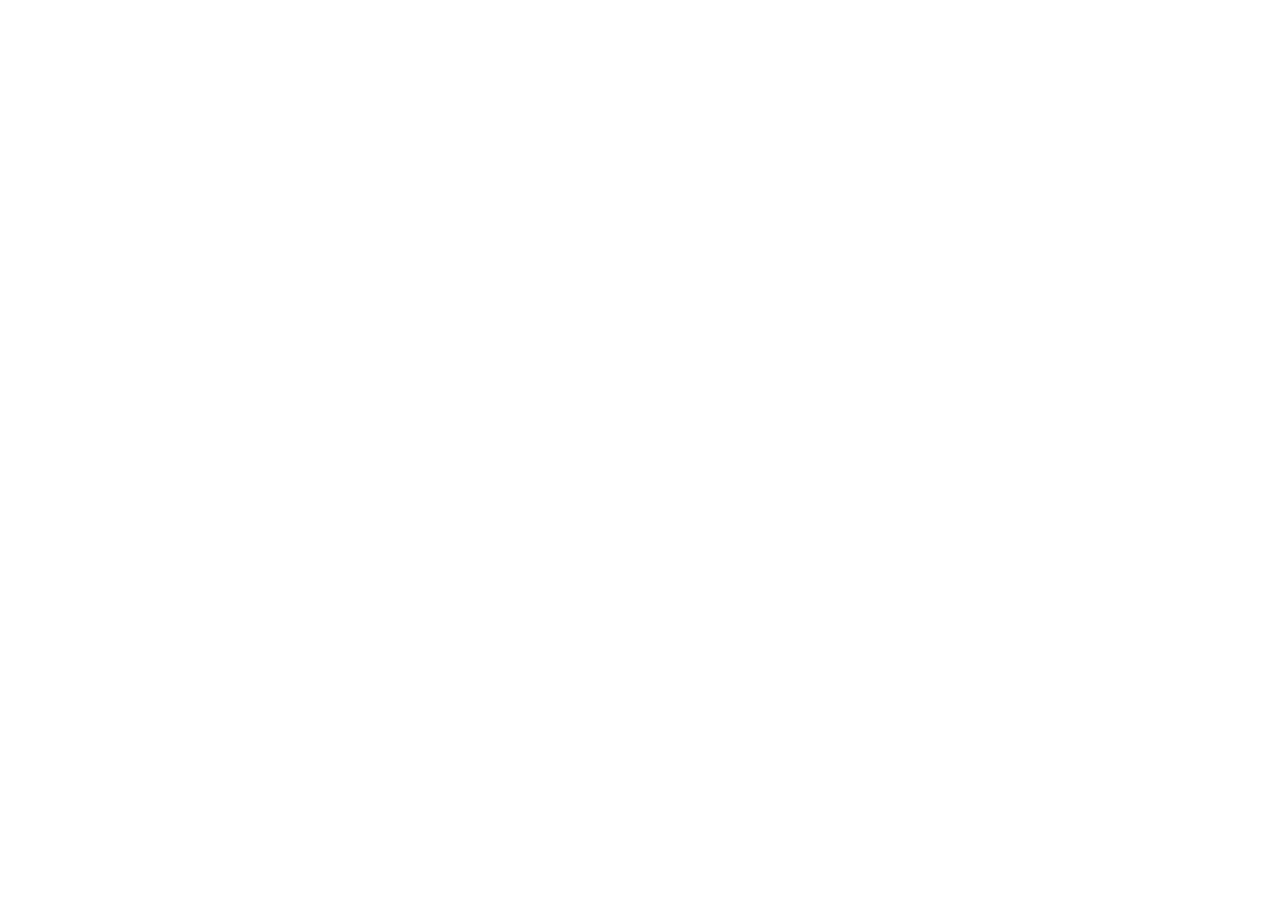
==== index.html @ 8869c663 "Add files via upload" ====
<!DOCTYPE html>
<html lang="en">
<head>
    <meta charset="UTF-8">
    <meta name="viewport" content="width=device-width, initial-scale=1.0">
    <title>Solar System Explorer</title>
    <style>
        body { margin: 0; overflow: hidden; }
        canvas { display: block; }
        
        .details {
            position: absolute;
            top: 10px;
            right: 10px;
            background: rgba(0, 0, 0, 0.7);
            color: white;
            padding: 10px;
            border-radius: 8px;
            font-family: Arial, sans-serif;
            max-width: 300px;
            display: flex;
            flex-direction: column;
            align-items: center;
        }
        .details h3 {
            margin: 0 0 10px;
        }
        .details img {
            width: 100px;
            height: 100px;
            border-radius: 50%;
            margin-bottom: 10px;
        }
        
        .translucent-btn {
            position: absolute;
            bottom: 20px; /* Distance from the bottom */
            left: 50%;
            transform: translateX(-50%); /* Centers the button */
            
            font-size: 18px;
            padding: 12px 24px;
            border: 2px solid rgba(255, 255, 255, 0.5);
            background: rgba(255, 255, 255, 0.2);
            color: white;
            backdrop-filter: blur(10px);
            border-radius: 10px;
            cursor: pointer;
            transition: 0.3s ease-in-out;
        }

        .translucent-btn:hover {
            background: rgba(255, 255, 255, 0.3);
            border-color: rgba(255, 255, 255, 0.8);
        }
    </style>
</head>
<body>
    <button class="translucent-btn" onclick="window.location.href='http://localhost:8000/quiz.html';">
        Open Quiz
    </button>
    
    
    <div class="details" id="planet-details" style="display: none;">
        <img id="planet-image" src="" alt="Planet Image">
        <h3 id="planet-name">Planet Name</h3>
        <p id="planet-info">Details about the planet will appear here.</p>
    </div>
    <script src="https://cdnjs.cloudflare.com/ajax/libs/three.js/r128/three.min.js"></script>
    <script src="https://cdn.jsdelivr.net/npm/three@0.128/examples/js/controls/OrbitControls.js"></script>
    <script>
        // Scene, Camera, Renderer
        const scene = new THREE.Scene();
        const camera = new THREE.PerspectiveCamera(75, window.innerWidth / window.innerHeight, 0.1, 1000);
        const renderer = new THREE.WebGLRenderer();

        renderer.setSize(window.innerWidth, window.innerHeight);
        document.body.appendChild(renderer.domElement);

        // Add OrbitControls for 360-degree view
        const controls = new THREE.OrbitControls(camera, renderer.domElement);
        controls.enableDamping = true;
        controls.dampingFactor = 0.1;
        controls.maxDistance = 100;
        controls.minDistance = 10;

        // Light source (Sunlight)
        const light = new THREE.PointLight(0xffffff, 1.5, 0);
        light.position.set(0, 0, 0);
        scene.add(light);

        // Load textures
        const textureLoader = new THREE.TextureLoader();

        const textures = {
            Sun: textureLoader.load('textures/sun.jpg'),
            Mercury: textureLoader.load('textures/mercury.jpg'),
            Venus: textureLoader.load('textures/venus.jpg'),
            Earth: textureLoader.load('textures/earth.jpg'),
            Mars: textureLoader.load('textures/mars.jpg'),
            Jupiter: textureLoader.load('textures/jupiter.jpg'),
            Saturn: textureLoader.load('textures/saturn.jpg'),
            Uranus: textureLoader.load('textures/uranus.jpg'),
            Neptune: textureLoader.load('textures/neptune.jpg'),
            Moon: textureLoader.load('textures/moon.jpg')
        };

        // Sun
        const sunGeometry = new THREE.SphereGeometry(2, 32, 32);
        const sunMaterial = new THREE.MeshBasicMaterial({ map: textures.Sun });
        const sun = new THREE.Mesh(sunGeometry, sunMaterial);
        scene.add(sun);

        // Planets data
        const planets = [
            { 
                name: 'Mercury', size: 0.3, distance: 5, speed: 0.002, moons: [], 
                info: {
                    diameter: '4,880 km',
                    distanceFromSun: '57.91 million km',
                    position: 1,
                    minerals: 'Silicates, Iron',
                    environment: 'No atmosphere',
                    temperature: '-173 to 427°C'
                }
            },
            { 
                name: 'Venus', size: 0.6, distance: 7, speed: 0.0015, moons: [], 
                info: {
                    diameter: '12,104 km',
                    distanceFromSun: '108.2 million km',
                    position: 2,
                    minerals: 'Basaltic rocks',
                    environment: 'Thick CO2 atmosphere',
                    temperature: '462°C'
                }
            },
            { 
                name: 'Earth', size: 0.7, distance: 9, speed: 0.001, 
                moons: [
                    { name: 'Moon', size: 0.2, distance: 1, texture: textures.Moon }
                ], 
                info: {
                    diameter: '12,742 km',
                    distanceFromSun: '149.6 million km',
                    position: 3,
                    minerals: 'Silicates, Iron, Water',
                    environment: 'Nitrogen-Oxygen atmosphere',
                    temperature: '-88 to 58°C'
                }
            },
            { 
                name: 'Mars', size: 0.5, distance: 11, speed: 0.0008, 
                moons: [
                    { name: 'Phobos', size: 0.1, distance: 0.5 },
                    { name: 'Deimos', size: 0.1, distance: 0.8 }
                ], 
                info: {
                    diameter: '6,779 km',
                    distanceFromSun: '227.9 million km',
                    position: 4,
                    minerals: 'Iron Oxides',
                    environment: 'Thin CO2 atmosphere',
                    temperature: '-63°C'
                }
            },
            { 
                name: 'Jupiter', size: 1.5, distance: 15, speed: 0.0005, 
                moons: [
                    { name: 'Europa', size: 0.3, distance: 2 },
                    { name: 'Ganymede', size: 0.4, distance: 3 }
                ], 
                info: {
                    diameter: '139,820 km',
                    distanceFromSun: '778.5 million km',
                    position: 5,
                    minerals: 'Hydrogen, Helium',
                    environment: 'Gas Giant',
                    temperature: '-108°C'
                }
            },
            { 
                name: 'Saturn', size: 1.2, distance: 20, speed: 0.0003, 
                moons: [
                    { name: 'Titan', size: 0.4, distance: 2 }
                ], 
                info: {
                    diameter: '116,460 km',
                    distanceFromSun: '1.434 billion km',
                    position: 6,
                    minerals: 'Hydrogen, Helium',
                    environment: 'Gas Giant',
                    temperature: '-139°C'
                }
            },
            { 
                name: 'Uranus', size: 1, distance: 25, speed: 0.0002, moons: [], 
                info: {
                    diameter: '50,724 km',
                    distanceFromSun: '2.871 billion km',
                    position: 7,
                    minerals: 'Ices, Methane',
                    environment: 'Ice Giant',
                    temperature: '-195°C'
                }
            },
            { 
                name: 'Neptune', size: 1, distance: 30, speed: 0.0001, moons: [], 
                info: {
                    diameter: '49,244 km',
                    distanceFromSun: '4.495 billion km',
                    position: 8,
                    minerals: 'Ices, Methane',
                    environment: 'Ice Giant',
                    temperature: '-201°C'
                }
            }
        ];

        // Create planets and orbital lines
        const planetMeshes = planets.map(planet => {
            const geometry = new THREE.SphereGeometry(planet.size, 32, 32);
            const material = new THREE.MeshStandardMaterial({ map: textures[planet.name] });
            const mesh = new THREE.Mesh(geometry, material);
            scene.add(mesh);

            // Orbital lines
            const orbitGeometry = new THREE.RingGeometry(planet.distance - 0.01, planet.distance + 0.01, 64);
            const orbitMaterial = new THREE.MeshBasicMaterial({ color: 0xffffff, side: THREE.DoubleSide });
            const orbit = new THREE.Mesh(orbitGeometry, orbitMaterial);
            orbit.rotation.x = Math.PI / 2;
            scene.add(orbit);

            // Create moons
            const moons = planet.moons.map(moon => {
                const moonGeometry = new THREE.SphereGeometry(moon.size, 16, 16);
                const moonMaterial = new THREE.MeshStandardMaterial({ map: moon.texture || null, color: 0xaaaaaa });
                const moonMesh = new THREE.Mesh(moonGeometry, moonMaterial);
                scene.add(moonMesh);
                return { ...moon, mesh: moonMesh, angle: Math.random() * Math.PI * 2 };
            });

            planet.moons = moons;

            return { mesh, ...planet, angle: Math.random() * Math.PI * 2 };
        });

        // Asteroid belt
        const asteroidBelt = [];
        for (let i = 0; i < 200; i++) {
            const asteroidGeometry = new THREE.SphereGeometry(0.05, 8, 8);
            const asteroidMaterial = new THREE.MeshStandardMaterial({ color: 0x808080 });
            const asteroid = new THREE.Mesh(asteroidGeometry, asteroidMaterial);

            const distance = 13 + Math.random() * 2; // Between Mars and Jupiter
            const angle = Math.random() * Math.PI * 2;
            asteroid.position.x = distance * Math.cos(angle);
            asteroid.position.z = distance * Math.sin(angle);

            scene.add(asteroid);
            asteroidBelt.push({ asteroid, distance, angle, speed: 0.0003 + Math.random() * 0.0001 });
        }

        // Camera position
        camera.position.z = 40;

        // Handle planet click
        const raycaster = new THREE.Raycaster();
        const mouse = new THREE.Vector2();

        function onClick(event) {
            mouse.x = (event.clientX / window.innerWidth) * 2 - 1;
            mouse.y = -(event.clientY / window.innerHeight) * 2 + 1;

            raycaster.setFromCamera(mouse, camera);
            const intersects = raycaster.intersectObjects(planetMeshes.map(p => p.mesh));

            if (intersects.length > 0) {
                const clickedPlanet = planetMeshes.find(p => p.mesh === intersects[0].object);
                if (clickedPlanet) {
                    const details = document.getElementById('planet-details');
                    const nameElem = document.getElementById('planet-name');
                    const infoElem = document.getElementById('planet-info');
                    const imageElem = document.getElementById('planet-image');

                    nameElem.textContent = clickedPlanet.name;
                    infoElem.innerHTML = `
                        <b>Diameter:</b> ${clickedPlanet.info.diameter}<br>
                        <b>Distance from Sun:</b> ${clickedPlanet.info.distanceFromSun}<br>
                        <b>Position:</b> ${clickedPlanet.info.position}<br>
                        <b>Minerals:</b> ${clickedPlanet.info.minerals}<br>
                        <b>Environment:</b> ${clickedPlanet.info.environment}<br>
                        <b>Temperature:</b> ${clickedPlanet.info.temperature}<br>
                    `;
                    imageElem.src = `textures/${clickedPlanet.name.toLowerCase()}.jpg`;

                    details.style.display = 'block';
                }
            }
        }

        window.addEventListener('click', onClick);

        // Animation loop
        function animate() {
            requestAnimationFrame(animate);

            // Rotate planets around the Sun
            planetMeshes.forEach(planet => {
                planet.angle += planet.speed;
                planet.mesh.position.x = planet.distance * Math.cos(planet.angle);
                planet.mesh.position.z = planet.distance * Math.sin(planet.angle);

                // Rotate moons around the planet
                planet.moons.forEach(moon => {
                    moon.angle += 0.001;
                    moon.mesh.position.x = planet.mesh.position.x + moon.distance * Math.cos(moon.angle);
                    moon.mesh.position.z = planet.mesh.position.z + moon.distance * Math.sin(moon.angle);
                });
            });

            // Rotate asteroids in the belt
            asteroidBelt.forEach(asteroidObj => {
                asteroidObj.angle += asteroidObj.speed;
                asteroidObj.asteroid.position.x = asteroidObj.distance * Math.cos(asteroidObj.angle);
                asteroidObj.asteroid.position.z = asteroidObj.distance * Math.sin(asteroidObj.angle);
                asteroidObj.asteroid.position.x = asteroidObj.distance * Math.cos(asteroidObj.angle);
                asteroidObj.asteroid.position.z = asteroidObj.distance * Math.sin(asteroidObj.angle);
            });

            // Render scene
            controls.update();
            renderer.render(scene, camera);
        }

        animate();

        // Adjust canvas on window resize
        window.addEventListener('resize', () => {
            camera.aspect = window.innerWidth / window.innerHeight;
            camera.updateProjectionMatrix();
            renderer.setSize(window.innerWidth, window.innerHeight);
        });
    </script>
</body>
</html>
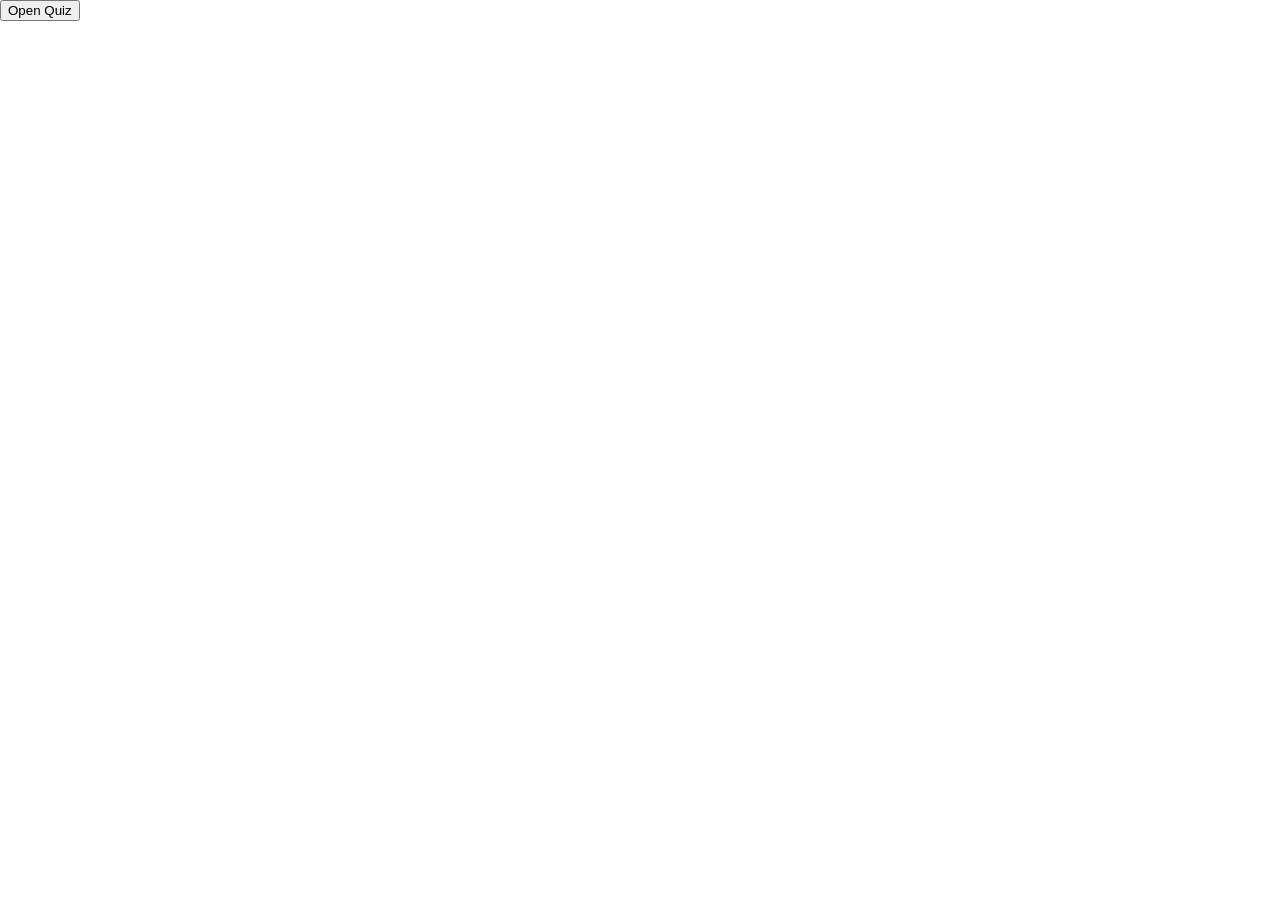
==== commit 8b0faba3: "Update index.html" ====
--- a/index.html
+++ b/index.html
@@ -56,9 +56,9 @@
     </style>
 </head>
 <body>
-    <button class="translucent-btn" onclick="window.location.href='http://localhost:8000/quiz.html';">
-        Open Quiz
-    </button>
+    <a href="quiz.html">
+        <button>Open Quiz</button>
+    </a>
     
     
     <div class="details" id="planet-details" style="display: none;">
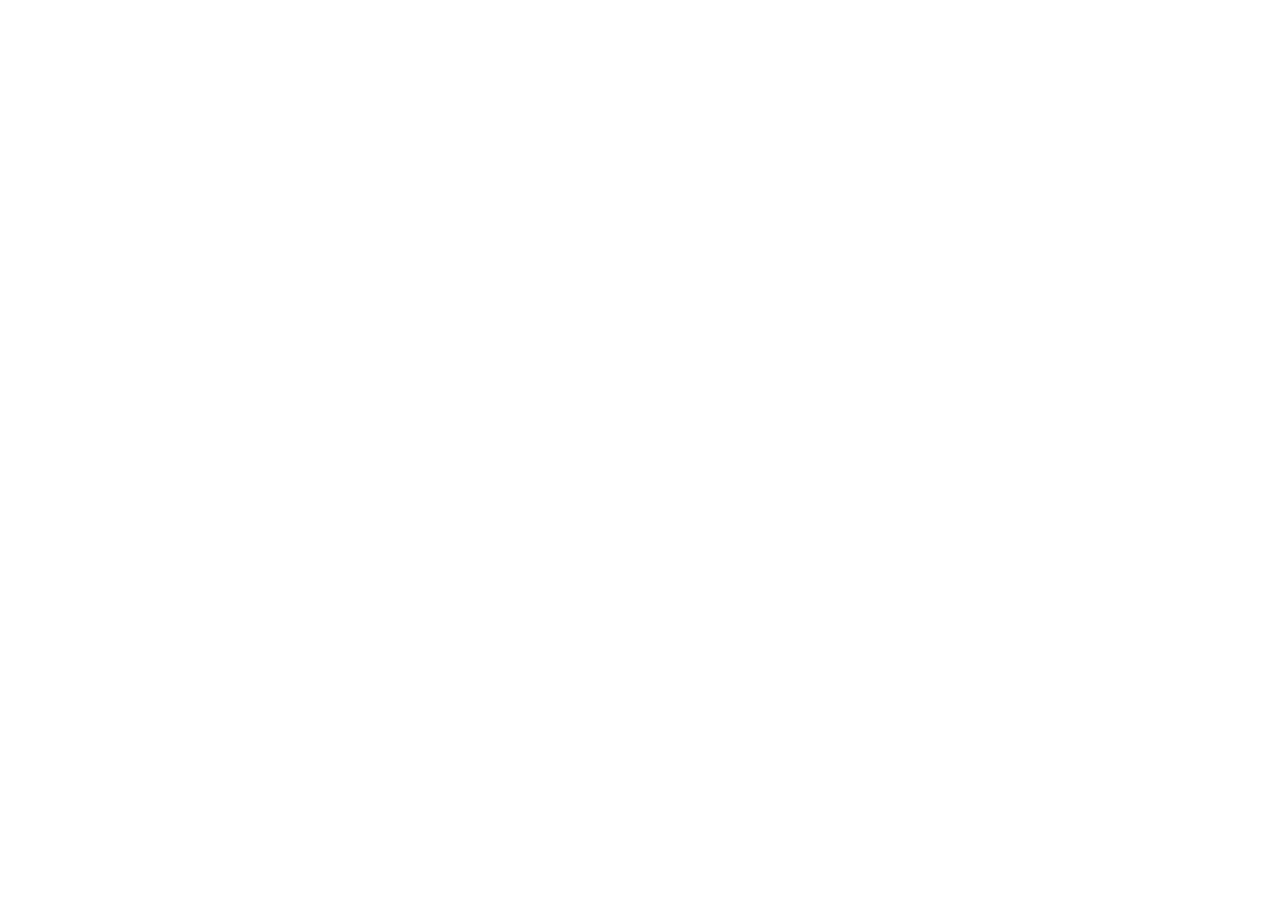
==== commit 225eedd2: "Add files via upload" ====
--- a/index.html
+++ b/index.html
@@ -57,7 +57,7 @@
 </head>
 <body>
     <a href="quiz.html">
-        <button>Open Quiz</button>
+        <button class="translucent-btn">Open Quiz</button>
     </a>
     
     
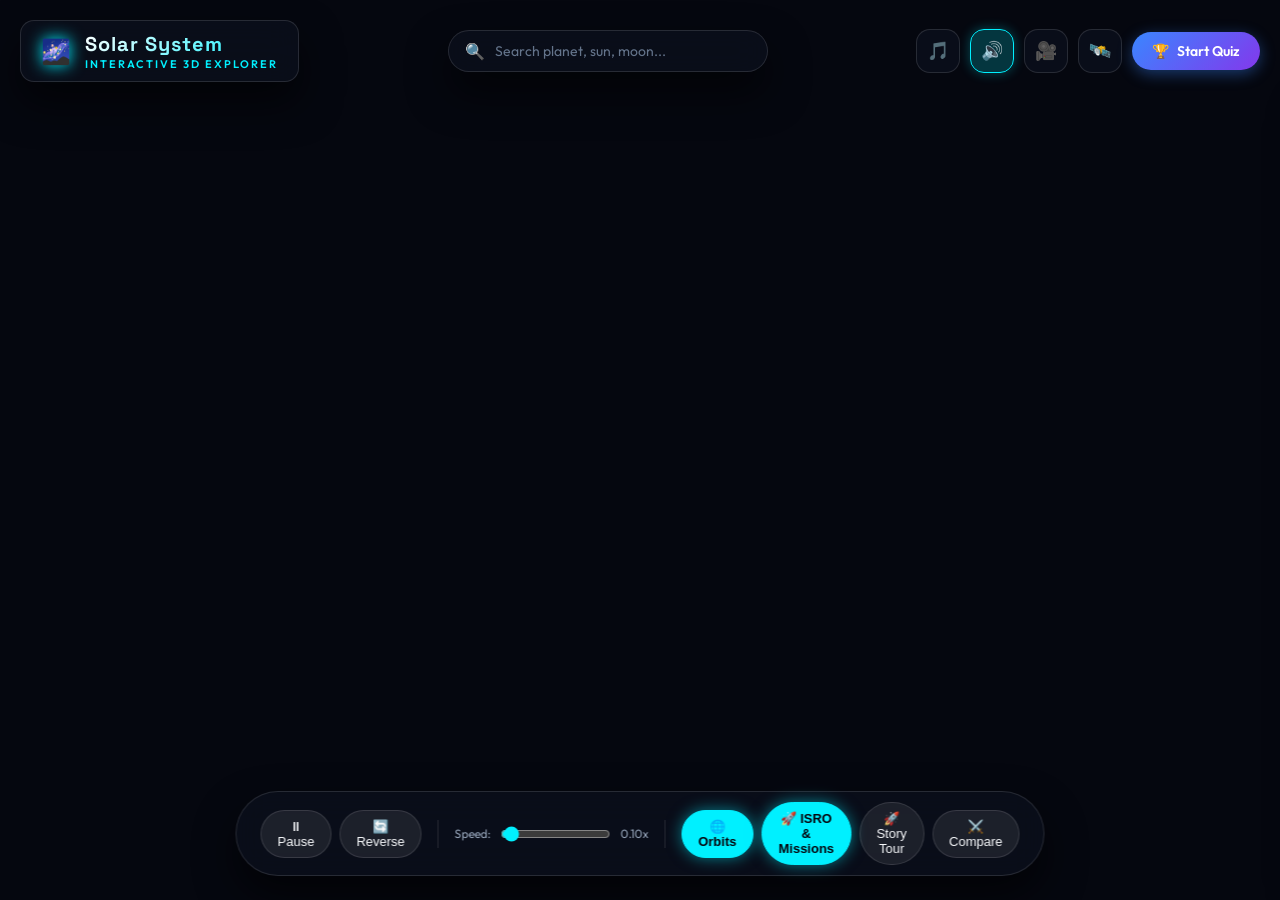
==== commit 4e2c7205: "Add files via upload" ====
--- a/index.html
+++ b/index.html
@@ -1,346 +1,237 @@
-<!DOCTYPE html>
-<html lang="en">
-<head>
-    <meta charset="UTF-8">
-    <meta name="viewport" content="width=device-width, initial-scale=1.0">
-    <title>Solar System Explorer</title>
-    <style>
-        body { margin: 0; overflow: hidden; }
-        canvas { display: block; }
-        
-        .details {
-            position: absolute;
-            top: 10px;
-            right: 10px;
-            background: rgba(0, 0, 0, 0.7);
-            color: white;
-            padding: 10px;
-            border-radius: 8px;
-            font-family: Arial, sans-serif;
-            max-width: 300px;
-            display: flex;
-            flex-direction: column;
-            align-items: center;
-        }
-        .details h3 {
-            margin: 0 0 10px;
-        }
-        .details img {
-            width: 100px;
-            height: 100px;
-            border-radius: 50%;
-            margin-bottom: 10px;
-        }
-        
-        .translucent-btn {
-            position: absolute;
-            bottom: 20px; /* Distance from the bottom */
-            left: 50%;
-            transform: translateX(-50%); /* Centers the button */
-            
-            font-size: 18px;
-            padding: 12px 24px;
-            border: 2px solid rgba(255, 255, 255, 0.5);
-            background: rgba(255, 255, 255, 0.2);
-            color: white;
-            backdrop-filter: blur(10px);
-            border-radius: 10px;
-            cursor: pointer;
-            transition: 0.3s ease-in-out;
-        }
-
-        .translucent-btn:hover {
-            background: rgba(255, 255, 255, 0.3);
-            border-color: rgba(255, 255, 255, 0.8);
-        }
-    </style>
-</head>
-<body>
-    <a href="quiz.html">
-        <button class="translucent-btn">Open Quiz</button>
-    </a>
-    
-    
-    <div class="details" id="planet-details" style="display: none;">
-        <img id="planet-image" src="" alt="Planet Image">
-        <h3 id="planet-name">Planet Name</h3>
-        <p id="planet-info">Details about the planet will appear here.</p>
-    </div>
-    <script src="https://cdnjs.cloudflare.com/ajax/libs/three.js/r128/three.min.js"></script>
-    <script src="https://cdn.jsdelivr.net/npm/three@0.128/examples/js/controls/OrbitControls.js"></script>
-    <script>
-        // Scene, Camera, Renderer
-        const scene = new THREE.Scene();
-        const camera = new THREE.PerspectiveCamera(75, window.innerWidth / window.innerHeight, 0.1, 1000);
-        const renderer = new THREE.WebGLRenderer();
-
-        renderer.setSize(window.innerWidth, window.innerHeight);
-        document.body.appendChild(renderer.domElement);
-
-        // Add OrbitControls for 360-degree view
-        const controls = new THREE.OrbitControls(camera, renderer.domElement);
-        controls.enableDamping = true;
-        controls.dampingFactor = 0.1;
-        controls.maxDistance = 100;
-        controls.minDistance = 10;
-
-        // Light source (Sunlight)
-        const light = new THREE.PointLight(0xffffff, 1.5, 0);
-        light.position.set(0, 0, 0);
-        scene.add(light);
-
-        // Load textures
-        const textureLoader = new THREE.TextureLoader();
-
-        const textures = {
-            Sun: textureLoader.load('textures/sun.jpg'),
-            Mercury: textureLoader.load('textures/mercury.jpg'),
-            Venus: textureLoader.load('textures/venus.jpg'),
-            Earth: textureLoader.load('textures/earth.jpg'),
-            Mars: textureLoader.load('textures/mars.jpg'),
-            Jupiter: textureLoader.load('textures/jupiter.jpg'),
-            Saturn: textureLoader.load('textures/saturn.jpg'),
-            Uranus: textureLoader.load('textures/uranus.jpg'),
-            Neptune: textureLoader.load('textures/neptune.jpg'),
-            Moon: textureLoader.load('textures/moon.jpg')
-        };
-
-        // Sun
-        const sunGeometry = new THREE.SphereGeometry(2, 32, 32);
-        const sunMaterial = new THREE.MeshBasicMaterial({ map: textures.Sun });
-        const sun = new THREE.Mesh(sunGeometry, sunMaterial);
-        scene.add(sun);
-
-        // Planets data
-        const planets = [
-            { 
-                name: 'Mercury', size: 0.3, distance: 5, speed: 0.002, moons: [], 
-                info: {
-                    diameter: '4,880 km',
-                    distanceFromSun: '57.91 million km',
-                    position: 1,
-                    minerals: 'Silicates, Iron',
-                    environment: 'No atmosphere',
-                    temperature: '-173 to 427°C'
-                }
-            },
-            { 
-                name: 'Venus', size: 0.6, distance: 7, speed: 0.0015, moons: [], 
-                info: {
-                    diameter: '12,104 km',
-                    distanceFromSun: '108.2 million km',
-                    position: 2,
-                    minerals: 'Basaltic rocks',
-                    environment: 'Thick CO2 atmosphere',
-                    temperature: '462°C'
-                }
-            },
-            { 
-                name: 'Earth', size: 0.7, distance: 9, speed: 0.001, 
-                moons: [
-                    { name: 'Moon', size: 0.2, distance: 1, texture: textures.Moon }
-                ], 
-                info: {
-                    diameter: '12,742 km',
-                    distanceFromSun: '149.6 million km',
-                    position: 3,
-                    minerals: 'Silicates, Iron, Water',
-                    environment: 'Nitrogen-Oxygen atmosphere',
-                    temperature: '-88 to 58°C'
-                }
-            },
-            { 
-                name: 'Mars', size: 0.5, distance: 11, speed: 0.0008, 
-                moons: [
-                    { name: 'Phobos', size: 0.1, distance: 0.5 },
-                    { name: 'Deimos', size: 0.1, distance: 0.8 }
-                ], 
-                info: {
-                    diameter: '6,779 km',
-                    distanceFromSun: '227.9 million km',
-                    position: 4,
-                    minerals: 'Iron Oxides',
-                    environment: 'Thin CO2 atmosphere',
-                    temperature: '-63°C'
-                }
-            },
-            { 
-                name: 'Jupiter', size: 1.5, distance: 15, speed: 0.0005, 
-                moons: [
-                    { name: 'Europa', size: 0.3, distance: 2 },
-                    { name: 'Ganymede', size: 0.4, distance: 3 }
-                ], 
-                info: {
-                    diameter: '139,820 km',
-                    distanceFromSun: '778.5 million km',
-                    position: 5,
-                    minerals: 'Hydrogen, Helium',
-                    environment: 'Gas Giant',
-                    temperature: '-108°C'
-                }
-            },
-            { 
-                name: 'Saturn', size: 1.2, distance: 20, speed: 0.0003, 
-                moons: [
-                    { name: 'Titan', size: 0.4, distance: 2 }
-                ], 
-                info: {
-                    diameter: '116,460 km',
-                    distanceFromSun: '1.434 billion km',
-                    position: 6,
-                    minerals: 'Hydrogen, Helium',
-                    environment: 'Gas Giant',
-                    temperature: '-139°C'
-                }
-            },
-            { 
-                name: 'Uranus', size: 1, distance: 25, speed: 0.0002, moons: [], 
-                info: {
-                    diameter: '50,724 km',
-                    distanceFromSun: '2.871 billion km',
-                    position: 7,
-                    minerals: 'Ices, Methane',
-                    environment: 'Ice Giant',
-                    temperature: '-195°C'
-                }
-            },
-            { 
-                name: 'Neptune', size: 1, distance: 30, speed: 0.0001, moons: [], 
-                info: {
-                    diameter: '49,244 km',
-                    distanceFromSun: '4.495 billion km',
-                    position: 8,
-                    minerals: 'Ices, Methane',
-                    environment: 'Ice Giant',
-                    temperature: '-201°C'
-                }
-            }
-        ];
-
-        // Create planets and orbital lines
-        const planetMeshes = planets.map(planet => {
-            const geometry = new THREE.SphereGeometry(planet.size, 32, 32);
-            const material = new THREE.MeshStandardMaterial({ map: textures[planet.name] });
-            const mesh = new THREE.Mesh(geometry, material);
-            scene.add(mesh);
-
-            // Orbital lines
-            const orbitGeometry = new THREE.RingGeometry(planet.distance - 0.01, planet.distance + 0.01, 64);
-            const orbitMaterial = new THREE.MeshBasicMaterial({ color: 0xffffff, side: THREE.DoubleSide });
-            const orbit = new THREE.Mesh(orbitGeometry, orbitMaterial);
-            orbit.rotation.x = Math.PI / 2;
-            scene.add(orbit);
-
-            // Create moons
-            const moons = planet.moons.map(moon => {
-                const moonGeometry = new THREE.SphereGeometry(moon.size, 16, 16);
-                const moonMaterial = new THREE.MeshStandardMaterial({ map: moon.texture || null, color: 0xaaaaaa });
-                const moonMesh = new THREE.Mesh(moonGeometry, moonMaterial);
-                scene.add(moonMesh);
-                return { ...moon, mesh: moonMesh, angle: Math.random() * Math.PI * 2 };
-            });
-
-            planet.moons = moons;
-
-            return { mesh, ...planet, angle: Math.random() * Math.PI * 2 };
-        });
-
-        // Asteroid belt
-        const asteroidBelt = [];
-        for (let i = 0; i < 200; i++) {
-            const asteroidGeometry = new THREE.SphereGeometry(0.05, 8, 8);
-            const asteroidMaterial = new THREE.MeshStandardMaterial({ color: 0x808080 });
-            const asteroid = new THREE.Mesh(asteroidGeometry, asteroidMaterial);
-
-            const distance = 13 + Math.random() * 2; // Between Mars and Jupiter
-            const angle = Math.random() * Math.PI * 2;
-            asteroid.position.x = distance * Math.cos(angle);
-            asteroid.position.z = distance * Math.sin(angle);
-
-            scene.add(asteroid);
-            asteroidBelt.push({ asteroid, distance, angle, speed: 0.0003 + Math.random() * 0.0001 });
-        }
-
-        // Camera position
-        camera.position.z = 40;
-
-        // Handle planet click
-        const raycaster = new THREE.Raycaster();
-        const mouse = new THREE.Vector2();
-
-        function onClick(event) {
-            mouse.x = (event.clientX / window.innerWidth) * 2 - 1;
-            mouse.y = -(event.clientY / window.innerHeight) * 2 + 1;
-
-            raycaster.setFromCamera(mouse, camera);
-            const intersects = raycaster.intersectObjects(planetMeshes.map(p => p.mesh));
-
-            if (intersects.length > 0) {
-                const clickedPlanet = planetMeshes.find(p => p.mesh === intersects[0].object);
-                if (clickedPlanet) {
-                    const details = document.getElementById('planet-details');
-                    const nameElem = document.getElementById('planet-name');
-                    const infoElem = document.getElementById('planet-info');
-                    const imageElem = document.getElementById('planet-image');
-
-                    nameElem.textContent = clickedPlanet.name;
-                    infoElem.innerHTML = `
-                        <b>Diameter:</b> ${clickedPlanet.info.diameter}<br>
-                        <b>Distance from Sun:</b> ${clickedPlanet.info.distanceFromSun}<br>
-                        <b>Position:</b> ${clickedPlanet.info.position}<br>
-                        <b>Minerals:</b> ${clickedPlanet.info.minerals}<br>
-                        <b>Environment:</b> ${clickedPlanet.info.environment}<br>
-                        <b>Temperature:</b> ${clickedPlanet.info.temperature}<br>
-                    `;
-                    imageElem.src = `textures/${clickedPlanet.name.toLowerCase()}.jpg`;
-
-                    details.style.display = 'block';
-                }
-            }
-        }
-
-        window.addEventListener('click', onClick);
-
-        // Animation loop
-        function animate() {
-            requestAnimationFrame(animate);
-
-            // Rotate planets around the Sun
-            planetMeshes.forEach(planet => {
-                planet.angle += planet.speed;
-                planet.mesh.position.x = planet.distance * Math.cos(planet.angle);
-                planet.mesh.position.z = planet.distance * Math.sin(planet.angle);
-
-                // Rotate moons around the planet
-                planet.moons.forEach(moon => {
-                    moon.angle += 0.001;
-                    moon.mesh.position.x = planet.mesh.position.x + moon.distance * Math.cos(moon.angle);
-                    moon.mesh.position.z = planet.mesh.position.z + moon.distance * Math.sin(moon.angle);
-                });
-            });
-
-            // Rotate asteroids in the belt
-            asteroidBelt.forEach(asteroidObj => {
-                asteroidObj.angle += asteroidObj.speed;
-                asteroidObj.asteroid.position.x = asteroidObj.distance * Math.cos(asteroidObj.angle);
-                asteroidObj.asteroid.position.z = asteroidObj.distance * Math.sin(asteroidObj.angle);
-                asteroidObj.asteroid.position.x = asteroidObj.distance * Math.cos(asteroidObj.angle);
-                asteroidObj.asteroid.position.z = asteroidObj.distance * Math.sin(asteroidObj.angle);
-            });
-
-            // Render scene
-            controls.update();
-            renderer.render(scene, camera);
-        }
-
-        animate();
-
-        // Adjust canvas on window resize
-        window.addEventListener('resize', () => {
-            camera.aspect = window.innerWidth / window.innerHeight;
-            camera.updateProjectionMatrix();
-            renderer.setSize(window.innerWidth, window.innerHeight);
-        });
-    </script>
-</body>
-</html>
+<!DOCTYPE html>
+<html lang="en">
+<head>
+    <meta charset="UTF-8">
+    <meta name="viewport" content="width=device-width, initial-scale=1.0">
+    <title>Solar System Explorer | Interactive 3D Simulation</title>
+    <meta name="description" content="An interactive 3D Solar System visualization featuring realistic planet models, orbits, guided tours, comparison tools, and educational facts.">
+    <link rel="stylesheet" href="css/styles.css">
+</head>
+<body>
+
+    <!-- Hidden Image elements for CORS-free local WebGL texture loading -->
+    <div style="display: none;">
+        <img id="tex-sun" src="textures/sun.jpg">
+        <img id="tex-mercury" src="textures/mercury.jpg">
+        <img id="tex-venus" src="textures/venus.jpg">
+        <img id="tex-earth" src="textures/earth.jpg">
+        <img id="tex-mars" src="textures/mars.jpg">
+        <img id="tex-jupiter" src="textures/jupiter.jpg">
+        <img id="tex-saturn" src="textures/saturn.jpg">
+        <img id="tex-uranus" src="textures/uranus.jpg">
+        <img id="tex-neptune" src="textures/neptune.jpg">
+        <img id="tex-moon" src="textures/moon.jpg">
+    </div>
+
+    <!-- 3D Canvas -->
+    <canvas id="webgl-canvas"></canvas>
+
+    <!-- Floating 3D Planet Labels Container -->
+    <div id="labels-container"></div>
+
+    <!-- Top HUD Navigation Bar -->
+    <header id="top-hud">
+        <div class="brand-logo glass">
+            <span class="logo-icon">🌌</span>
+            <div>
+                <h1>Solar System</h1>
+                <span>Interactive 3D Explorer</span>
+            </div>
+        </div>
+
+        <!-- Search Bar with Auto-Complete -->
+        <div class="search-container">
+            <div class="search-input-wrapper glass">
+                <span class="search-icon">🔍</span>
+                <input type="text" id="search-input" class="search-input" placeholder="Search planet, sun, moon..." autocomplete="off">
+            </div>
+            <div id="search-dropdown" class="search-dropdown glass"></div>
+        </div>
+
+        <!-- Quick Action Buttons -->
+        <div class="hud-actions">
+            <button id="music-toggle-btn" class="icon-btn" title="Toggle Cosmic Music Soundscape">🎵</button>
+            <button id="audio-toggle-btn" class="icon-btn active" title="Toggle Sound Effects">🔊</button>
+            <button id="view-reset-btn" class="icon-btn" title="Reset Camera View">🎥</button>
+            <button id="view-top-btn" class="icon-btn" title="Top-Down View">🛰️</button>
+            <a href="quiz.html" class="btn-primary-action">
+                <span>🏆</span> Start Quiz
+            </a>
+        </div>
+    </header>
+
+
+    <!-- Bottom Simulation Controls Dock -->
+    <footer id="bottom-dock" class="glass">
+        <div class="dock-group">
+            <button id="btn-play-pause" class="dock-btn">⏸ Pause</button>
+            <button id="btn-reverse" class="dock-btn">🔄 Reverse</button>
+        </div>
+
+        <div class="dock-divider"></div>
+
+        <div class="speed-control">
+            <span>Speed:</span>
+            <input type="range" id="speed-slider" class="speed-slider" min="0.01" max="3.0" step="0.01" value="0.10">
+            <span id="speed-value-text">0.10x</span>
+        </div>
+
+        <div class="dock-divider"></div>
+
+        <div class="dock-group">
+            <button id="btn-toggle-orbits" class="dock-btn active">🌐 Orbits</button>
+            <button id="btn-toggle-spacecraft" class="dock-btn active">🚀 ISRO & Missions</button>
+            <button id="btn-tour-start" class="dock-btn">🚀 Story Tour</button>
+            <button id="btn-compare-open" class="dock-btn">⚔️ Compare</button>
+        </div>
+    </footer>
+
+    <!-- Spacecraft / ISRO Mission Detail Modal -->
+    <div id="spacecraft-modal" class="modal-overlay">
+        <div class="modal-card glass" style="max-width: 550px;">
+            <div class="modal-header">
+                <div>
+                    <span id="mission-agency-badge" class="time-machine-badge" style="background: rgba(255, 153, 51, 0.25); border-color: #ff9933; color: #ffaa44;">ISRO (India)</span>
+                    <h2 id="mission-modal-title" style="margin-top: 6px;">Chandrayaan-3</h2>
+                    <p id="mission-modal-type" style="font-size: 12px; color: var(--accent-cyan);">Lunar Lander & Rover Mission</p>
+                </div>
+                <button id="spacecraft-modal-close" class="close-btn">✕</button>
+            </div>
+
+            <div class="sidebar-content" style="padding: 12px 0;">
+                <div class="spec-row">
+                    <span class="spec-label">🚀 Rocket Vehicle</span>
+                    <span id="mission-rocket" class="spec-val">LVM3-M4</span>
+                </div>
+                <div class="spec-row">
+                    <span class="spec-label">📅 Launch Date</span>
+                    <span id="mission-launch" class="spec-val">14 July 2023</span>
+                </div>
+                <div class="spec-row">
+                    <span class="spec-label">📍 Target / Orbit Site</span>
+                    <span id="mission-site" class="spec-val">Lunar South Pole</span>
+                </div>
+
+                <div class="description-box" style="margin-top: 14px;">
+                    <p id="mission-desc">Mission description text goes here...</p>
+                </div>
+
+                <div class="fun-fact-box" style="margin-top: 12px; border-left-color: var(--accent-cyan);">
+                    <h4 style="color: var(--accent-cyan);">🏆 Historic Achievements</h4>
+                    <p id="mission-achievements">Key scientific discoveries & achievements...</p>
+                </div>
+
+                <button id="btn-fly-to-mission" class="btn-primary-action" style="width: 100%; justify-content: center; margin-top: 16px;">
+                    🛰️ Track & Fly Camera to Mission
+                </button>
+            </div>
+        </div>
+    </div>
+
+    <!-- Slide-Out Planet Info Sidebar -->
+    <aside id="info-sidebar" class="glass">
+        <div class="sidebar-header">
+            <div class="title-area">
+                <img id="sidebar-planet-avatar" class="planet-avatar" src="" alt="Planet">
+                <div class="planet-title-text">
+                    <h2 id="sidebar-planet-name">Planet</h2>
+                    <p id="sidebar-planet-type">Terrestrial Planet</p>
+                </div>
+            </div>
+            <button id="sidebar-close-btn" class="close-btn" title="Close Panel">✕</button>
+        </div>
+
+        <!-- Sidebar Navigation Tabs -->
+        <div class="sidebar-tabs">
+            <button class="tab-btn active" data-tab="overview">Overview</button>
+            <button class="tab-btn" data-tab="specs">Specs</button>
+            <button class="tab-btn" data-tab="history">History</button>
+        </div>
+
+        <!-- Tab Contents -->
+        <div class="sidebar-content">
+            <!-- Overview Pane -->
+            <div id="tab-overview" class="tab-pane active">
+                <div id="planet-desc" class="description-box">
+                    Planet description goes here...
+                </div>
+                <div class="fun-fact-box">
+                    <h4>💡 Did You Know?</h4>
+                    <p id="planet-fun-fact">Fun fact content goes here.</p>
+                </div>
+                <button id="btn-narrate-planet" class="btn-narrate">🗣️ Listen to AI Voice Narration</button>
+            </div>
+
+            <!-- Specs Pane -->
+            <div id="tab-specs" class="tab-pane">
+                <div id="stat-grid" class="stat-grid">
+                    <!-- Dynamic Stat Cards -->
+                </div>
+            </div>
+
+            <!-- History Pane -->
+            <div id="tab-history" class="tab-pane">
+                <div id="planet-history" class="description-box">
+                    Exploration history content.
+                </div>
+            </div>
+        </div>
+
+        <!-- Sidebar Quick Actions -->
+        <div class="sidebar-actions">
+            <button id="btn-follow-planet" class="btn-sidebar">🎥 Camera Follow</button>
+        </div>
+    </aside>
+
+    <!-- Side-by-Side Planet Comparison Modal -->
+    <div id="compare-modal" class="modal-overlay">
+        <div class="modal-container glass">
+            <div class="modal-header">
+                <h2>⚔️ Planet Comparison Tool</h2>
+                <button id="compare-close-btn" class="close-btn">✕</button>
+            </div>
+            <div class="modal-body">
+                <div class="compare-selectors">
+                    <select id="select-planet-1" class="select-box"></select>
+                    <div class="vs-badge">VS</div>
+                    <select id="select-planet-2" class="select-box"></select>
+                </div>
+                <div id="compare-results" class="compare-table">
+                    <!-- Dynamic Comparison Rows -->
+                </div>
+            </div>
+        </div>
+    </div>
+
+    <!-- Guided Story Tour Overlay Banner -->
+    <div id="tour-overlay" class="glass">
+        <div class="tour-header">
+            <h3 id="tour-title">1. Sun - The Core</h3>
+            <span id="tour-badge" class="tour-step-badge">Step 1 of 9</span>
+        </div>
+        <p id="tour-text" class="tour-text">Tour narration content.</p>
+        <div class="tour-controls">
+            <button id="tour-prev-btn" class="dock-btn">◀ Previous</button>
+            <button id="tour-close-btn" class="dock-btn">Exit Tour</button>
+            <button id="tour-next-btn" class="dock-btn active">Next ▶</button>
+        </div>
+    </div>
+
+    <!-- External Libraries -->
+    <script src="https://cdnjs.cloudflare.com/ajax/libs/three.js/r128/three.min.js"></script>
+    <script src="https://cdn.jsdelivr.net/npm/three@0.128/examples/js/controls/OrbitControls.js"></script>
+    <script src="https://cdnjs.cloudflare.com/ajax/libs/gsap/3.12.2/gsap.min.js"></script>
+
+    <!-- Application Modules -->
+    <script src="js/texturesData.js"></script>
+    <script src="js/data.js"></script>
+    <script src="js/solarSystem.js"></script>
+    <script src="js/ui.js"></script>
+    <script>
+        document.addEventListener('DOMContentLoaded', () => {
+            const engine = new SolarSystemEngine('webgl-canvas');
+            const ui = new UIController(engine);
+        });
+    </script>
+</body>
+</html>
--- a/css/styles.css
+++ b/css/styles.css
@@ -0,0 +1,1539 @@
+/* ==========================================================================
+   SOLAR SYSTEM EXPLORER - DESIGN SYSTEM & STYLESHEET
+   ========================================================================== */
+
+@import url('https://fonts.googleapis.com/css2?family=Outfit:wght@300;400;500;600;700&family=Space+Grotesk:wght@400;600;700&display=swap');
+
+:root {
+    --font-primary: 'Outfit', sans-serif;
+    --font-heading: 'Space Grotesk', sans-serif;
+
+    /* Color Palette */
+    --bg-dark: #05070f;
+    --bg-glass: rgba(13, 17, 32, 0.65);
+    --bg-glass-card: rgba(20, 27, 48, 0.75);
+    --bg-glass-hover: rgba(35, 45, 75, 0.85);
+
+    --border-glass: rgba(255, 255, 255, 0.12);
+    --border-glow: rgba(97, 218, 251, 0.4);
+
+    --accent-cyan: #00f0ff;
+    --accent-blue: #3a86ff;
+    --accent-purple: #8338ec;
+    --accent-gold: #ffb703;
+    --accent-red: #ff0055;
+    --accent-green: #06d6a0;
+
+    --text-main: #f8fafc;
+    --text-muted: #94a3b8;
+    --text-dim: #64748b;
+
+    --shadow-glow: 0 0 25px rgba(0, 240, 255, 0.25);
+    --shadow-card: 0 20px 40px rgba(0, 0, 0, 0.6);
+
+    --radius-sm: 8px;
+    --radius-md: 14px;
+    --radius-lg: 20px;
+    --radius-full: 9999px;
+
+    --transition: all 0.3s cubic-bezier(0.4, 0, 0.2, 1);
+}
+
+/* Reset & Global */
+* {
+    box-sizing: border-box;
+    margin: 0;
+    padding: 0;
+    user-select: none;
+    -webkit-font-smoothing: antialiased;
+}
+
+body {
+    font-family: var(--font-primary);
+    background-color: var(--bg-dark);
+    color: var(--text-main);
+    overflow: hidden;
+    width: 100vw;
+    height: 100vh;
+    position: relative;
+}
+
+canvas#webgl-canvas {
+    position: absolute;
+    top: 0;
+    left: 0;
+    width: 100%;
+    height: 100%;
+    z-index: 1;
+}
+
+/* Floating 3D Planet Name Labels */
+#labels-container {
+    position: absolute;
+    top: 0;
+    left: 0;
+    width: 100%;
+    height: 100%;
+    pointer-events: none;
+    z-index: 5;
+    overflow: hidden;
+}
+
+.planet-label {
+    position: absolute;
+    transform: translate(-50%, -100%);
+    padding: 4px 10px;
+    border-radius: var(--radius-full);
+    background: rgba(5, 7, 15, 0.75);
+    border: 1px solid var(--border-glass);
+    color: var(--text-main);
+    font-size: 11px;
+    font-weight: 600;
+    letter-spacing: 0.5px;
+    pointer-events: auto;
+    cursor: pointer;
+    white-space: nowrap;
+    backdrop-filter: blur(6px);
+    transition: transform 0.2s ease, border-color 0.2s ease, box-shadow 0.2s ease;
+    box-shadow: 0 4px 12px rgba(0, 0, 0, 0.4);
+}
+
+.planet-label:hover {
+    border-color: var(--accent-cyan);
+    color: var(--accent-cyan);
+    transform: translate(-50%, -115%) scale(1.08);
+    box-shadow: 0 0 15px rgba(0, 240, 255, 0.4);
+}
+
+/* Glassmorphism Helper */
+.glass {
+    background: var(--bg-glass);
+    backdrop-filter: blur(16px);
+    -webkit-backdrop-filter: blur(16px);
+    border: 1px solid var(--border-glass);
+    box-shadow: var(--shadow-card);
+}
+
+/* ==========================================================================
+   TOP HUD & NAVIGATION BAR
+   ========================================================================== */
+#top-hud {
+    position: absolute;
+    top: 20px;
+    left: 20px;
+    right: 20px;
+    z-index: 10;
+    display: flex;
+    justify-content: space-between;
+    align-items: center;
+    pointer-events: none;
+}
+
+#top-hud > * {
+    pointer-events: auto;
+}
+
+.brand-logo {
+    display: flex;
+    align-items: center;
+    gap: 12px;
+    padding: 10px 20px;
+    border-radius: var(--radius-md);
+}
+
+.brand-logo .logo-icon {
+    font-size: 24px;
+    filter: drop-shadow(0 0 8px var(--accent-cyan));
+}
+
+.brand-logo h1 {
+    font-family: var(--font-heading);
+    font-size: 20px;
+    font-weight: 700;
+    letter-spacing: 1px;
+    background: linear-gradient(135deg, #ffffff, var(--accent-cyan));
+    -webkit-background-clip: text;
+    -webkit-text-fill-color: transparent;
+}
+
+.brand-logo span {
+    font-size: 11px;
+    color: var(--accent-cyan);
+    text-transform: uppercase;
+    letter-spacing: 2px;
+    display: block;
+    font-weight: 600;
+}
+
+/* Search Bar */
+.search-container {
+    position: relative;
+    width: 320px;
+}
+
+.search-input-wrapper {
+    display: flex;
+    align-items: center;
+    padding: 10px 16px;
+    border-radius: var(--radius-full);
+    transition: var(--transition);
+}
+
+.search-input-wrapper:focus-within {
+    border-color: var(--accent-cyan);
+    box-shadow: 0 0 15px rgba(0, 240, 255, 0.3);
+}
+
+.search-icon {
+    color: var(--text-muted);
+    margin-right: 10px;
+    font-size: 16px;
+}
+
+.search-input {
+    background: transparent;
+    border: none;
+    outline: none;
+    color: var(--text-main);
+    font-family: var(--font-primary);
+    font-size: 14px;
+    width: 100%;
+}
+
+.search-input::placeholder {
+    color: var(--text-dim);
+}
+
+.search-dropdown {
+    position: absolute;
+    top: calc(100% + 8px);
+    left: 0;
+    right: 0;
+    border-radius: var(--radius-md);
+    max-height: 250px;
+    overflow-y: auto;
+    display: none;
+    flex-direction: column;
+    z-index: 20;
+    padding: 6px;
+}
+
+.search-dropdown.active {
+    display: flex;
+}
+
+.search-item {
+    padding: 10px 14px;
+    border-radius: var(--radius-sm);
+    cursor: pointer;
+    display: flex;
+    align-items: center;
+    justify-content: space-between;
+    transition: var(--transition);
+    font-size: 14px;
+}
+
+.search-item:hover {
+    background: var(--bg-glass-hover);
+    color: var(--accent-cyan);
+}
+
+.search-item .category {
+    font-size: 11px;
+    color: var(--text-dim);
+    text-transform: uppercase;
+}
+
+/* Quick Actions Group */
+.hud-actions {
+    display: flex;
+    align-items: center;
+    gap: 10px;
+}
+
+.icon-btn {
+    width: 44px;
+    height: 44px;
+    border-radius: var(--radius-md);
+    display: flex;
+    align-items: center;
+    justify-content: center;
+    color: var(--text-main);
+    cursor: pointer;
+    font-size: 18px;
+    transition: var(--transition);
+    border: 1px solid var(--border-glass);
+    background: var(--bg-glass);
+}
+
+.icon-btn:hover {
+    background: var(--bg-glass-hover);
+    border-color: var(--accent-cyan);
+    color: var(--accent-cyan);
+    transform: translateY(-2px);
+}
+
+.icon-btn.active {
+    background: rgba(0, 240, 255, 0.2);
+    border-color: var(--accent-cyan);
+    color: var(--accent-cyan);
+    box-shadow: 0 0 12px rgba(0, 240, 255, 0.3);
+}
+
+.btn-primary-action {
+    display: flex;
+    align-items: center;
+    gap: 8px;
+    padding: 10px 20px;
+    border-radius: var(--radius-full);
+    background: linear-gradient(135deg, var(--accent-blue), var(--accent-purple));
+    color: white;
+    font-weight: 600;
+    font-size: 14px;
+    border: none;
+    cursor: pointer;
+    transition: var(--transition);
+    text-decoration: none;
+    box-shadow: 0 4px 15px rgba(58, 134, 255, 0.4);
+}
+
+.btn-primary-action:hover {
+    transform: translateY(-2px);
+    box-shadow: 0 6px 20px rgba(131, 56, 236, 0.6);
+}
+
+/* ==========================================================================
+   BOTTOM SIMULATION CONTROLS DOCK
+   ========================================================================== */
+#bottom-dock {
+    position: absolute;
+    bottom: 24px;
+    left: 50%;
+    transform: translateX(-50%);
+    z-index: 10;
+    display: flex;
+    align-items: center;
+    gap: 16px;
+    padding: 10px 24px;
+    border-radius: var(--radius-full);
+}
+
+.dock-group {
+    display: flex;
+    align-items: center;
+    gap: 8px;
+}
+
+.dock-divider {
+    width: 1px;
+    height: 28px;
+    background: var(--border-glass);
+}
+
+.dock-btn {
+    padding: 8px 16px;
+    border-radius: var(--radius-full);
+    background: rgba(255, 255, 255, 0.08);
+    border: 1px solid var(--border-glass);
+    color: var(--text-main);
+    font-size: 13px;
+    font-weight: 500;
+    cursor: pointer;
+    transition: var(--transition);
+    display: flex;
+    align-items: center;
+    gap: 6px;
+}
+
+.dock-btn:hover {
+    background: rgba(255, 255, 255, 0.18);
+    border-color: var(--accent-cyan);
+    color: var(--accent-cyan);
+}
+
+.dock-btn.active {
+    background: var(--accent-cyan);
+    color: var(--bg-dark);
+    font-weight: 700;
+    border-color: var(--accent-cyan);
+    box-shadow: 0 0 15px rgba(0, 240, 255, 0.5);
+}
+
+/* Speed Slider Container */
+.speed-control {
+    display: flex;
+    align-items: center;
+    gap: 10px;
+    font-size: 12px;
+    color: var(--text-muted);
+}
+
+.speed-slider {
+    width: 110px;
+    accent-color: var(--accent-cyan);
+    cursor: pointer;
+}
+
+/* ==========================================================================
+   SLIDE-OUT PLANET INFO SIDEBAR
+   ========================================================================== */
+#info-sidebar {
+    position: absolute;
+    top: 90px;
+    right: -420px;
+    width: 390px;
+    bottom: 24px;
+    z-index: 15;
+    border-radius: var(--radius-lg);
+    display: flex;
+    flex-direction: column;
+    transition: right 0.4s cubic-bezier(0.16, 1, 0.3, 1);
+    overflow: hidden;
+}
+
+#info-sidebar.active {
+    right: 20px;
+}
+
+.sidebar-header {
+    position: relative;
+    padding: 24px 24px 16px;
+    display: flex;
+    align-items: center;
+    justify-content: space-between;
+}
+
+.sidebar-header .title-area {
+    display: flex;
+    align-items: center;
+    gap: 16px;
+}
+
+.planet-avatar {
+    width: 56px;
+    height: 56px;
+    border-radius: 50%;
+    object-fit: cover;
+    border: 2px solid var(--accent-cyan);
+    box-shadow: 0 0 15px rgba(0, 240, 255, 0.4);
+}
+
+.planet-title-text h2 {
+    font-family: var(--font-heading);
+    font-size: 24px;
+    font-weight: 700;
+    letter-spacing: 0.5px;
+}
+
+.planet-title-text p {
+    font-size: 12px;
+    color: var(--accent-cyan);
+    text-transform: uppercase;
+    letter-spacing: 1.5px;
+}
+
+.close-btn {
+    width: 32px;
+    height: 32px;
+    border-radius: 50%;
+    background: rgba(255, 255, 255, 0.1);
+    border: none;
+    color: var(--text-main);
+    font-size: 16px;
+    cursor: pointer;
+    display: flex;
+    align-items: center;
+    justify-content: center;
+    transition: var(--transition);
+}
+
+.close-btn:hover {
+    background: var(--accent-red);
+    color: white;
+    transform: rotate(90deg);
+}
+
+/* Sidebar Navigation Tabs */
+.sidebar-tabs {
+    display: flex;
+    padding: 0 20px;
+    gap: 6px;
+    border-bottom: 1px solid var(--border-glass);
+}
+
+.tab-btn {
+    flex: 1;
+    padding: 10px 0;
+    background: transparent;
+    border: none;
+    border-bottom: 2px solid transparent;
+    color: var(--text-muted);
+    font-size: 13px;
+    font-weight: 600;
+    cursor: pointer;
+    transition: var(--transition);
+}
+
+.tab-btn:hover {
+    color: var(--text-main);
+}
+
+.tab-btn.active {
+    color: var(--accent-cyan);
+    border-bottom-color: var(--accent-cyan);
+}
+
+/* Tab Contents Scrollable */
+.sidebar-content {
+    padding: 20px;
+    overflow-y: auto;
+    flex: 1;
+}
+
+.tab-pane {
+    display: none;
+    flex-direction: column;
+    gap: 16px;
+}
+
+.tab-pane.active {
+    display: flex;
+}
+
+/* Stat Grid */
+.stat-grid {
+    display: grid;
+    grid-template-columns: repeat(2, 1fr);
+    gap: 12px;
+}
+
+.stat-card {
+    padding: 14px;
+    background: var(--bg-glass-card);
+    border: 1px solid var(--border-glass);
+    border-radius: var(--radius-md);
+    display: flex;
+    flex-direction: column;
+    gap: 4px;
+}
+
+.stat-card .label {
+    font-size: 11px;
+    color: var(--text-muted);
+    text-transform: uppercase;
+    letter-spacing: 0.5px;
+}
+
+.stat-card .value {
+    font-size: 15px;
+    font-weight: 600;
+    color: var(--text-main);
+}
+
+.description-box {
+    padding: 16px;
+    background: var(--bg-glass-card);
+    border-radius: var(--radius-md);
+    border: 1px solid var(--border-glass);
+    line-height: 1.6;
+    font-size: 14px;
+    color: var(--text-muted);
+}
+
+.fun-fact-box {
+    padding: 16px;
+    border-radius: var(--radius-md);
+    background: linear-gradient(135deg, rgba(0, 240, 255, 0.1), rgba(131, 56, 236, 0.15));
+    border: 1px solid var(--border-glow);
+    font-size: 13px;
+    line-height: 1.5;
+}
+
+.fun-fact-box h4 {
+    color: var(--accent-gold);
+    margin-bottom: 6px;
+    font-size: 12px;
+    text-transform: uppercase;
+    letter-spacing: 1px;
+}
+
+.sidebar-actions {
+    padding: 16px 20px;
+    border-top: 1px solid var(--border-glass);
+    display: flex;
+    gap: 10px;
+}
+
+.btn-sidebar {
+    flex: 1;
+    padding: 10px;
+    border-radius: var(--radius-md);
+    border: 1px solid var(--border-glass);
+    background: var(--bg-glass-hover);
+    color: var(--text-main);
+    font-weight: 600;
+    font-size: 13px;
+    cursor: pointer;
+    transition: var(--transition);
+    display: flex;
+    align-items: center;
+    justify-content: center;
+    gap: 8px;
+}
+
+.btn-sidebar:hover {
+    border-color: var(--accent-cyan);
+    color: var(--accent-cyan);
+}
+
+/* ==========================================================================
+   PLANET COMPARISON MODAL
+   ========================================================================== */
+.modal-overlay {
+    position: fixed;
+    top: 0;
+    left: 0;
+    width: 100vw;
+    height: 100vh;
+    background: rgba(0, 0, 0, 0.75);
+    backdrop-filter: blur(12px);
+    z-index: 100;
+    display: none;
+    align-items: center;
+    justify-content: center;
+    padding: 20px;
+}
+
+.modal-overlay.active {
+    display: flex;
+}
+
+.modal-container {
+    width: 100%;
+    max-width: 850px;
+    max-height: 90vh;
+    border-radius: var(--radius-lg);
+    display: flex;
+    flex-direction: column;
+    overflow: hidden;
+    animation: modalPop 0.3s ease-out;
+}
+
+@keyframes modalPop {
+    from { opacity: 0; transform: scale(0.95); }
+    to { opacity: 1; transform: scale(1); }
+}
+
+.modal-header {
+    padding: 20px 28px;
+    display: flex;
+    align-items: center;
+    justify-content: space-between;
+    border-bottom: 1px solid var(--border-glass);
+}
+
+.modal-header h2 {
+    font-family: var(--font-heading);
+    font-size: 22px;
+    color: var(--accent-cyan);
+}
+
+.modal-body {
+    padding: 28px;
+    overflow-y: auto;
+    display: flex;
+    flex-direction: column;
+    gap: 24px;
+}
+
+.compare-selectors {
+    display: grid;
+    grid-template-columns: 1fr auto 1fr;
+    gap: 20px;
+    align-items: center;
+}
+
+.vs-badge {
+    width: 40px;
+    height: 40px;
+    border-radius: 50%;
+    background: var(--accent-gold);
+    color: var(--bg-dark);
+    font-weight: 800;
+    display: flex;
+    align-items: center;
+    justify-content: center;
+    font-size: 14px;
+    box-shadow: 0 0 15px rgba(255, 183, 3, 0.5);
+}
+
+.select-box {
+    width: 100%;
+    padding: 12px 16px;
+    border-radius: var(--radius-md);
+    background: var(--bg-glass-card);
+    border: 1px solid var(--border-glass);
+    color: var(--text-main);
+    font-family: var(--font-primary);
+    font-size: 15px;
+    outline: none;
+    cursor: pointer;
+}
+
+.select-box:focus {
+    border-color: var(--accent-cyan);
+}
+
+.compare-table {
+    display: flex;
+    flex-direction: column;
+    gap: 16px;
+}
+
+.compare-row {
+    display: flex;
+    flex-direction: column;
+    gap: 8px;
+    padding: 14px;
+    background: var(--bg-glass-card);
+    border-radius: var(--radius-md);
+    border: 1px solid var(--border-glass);
+}
+
+.compare-row .metric-title {
+    font-size: 12px;
+    color: var(--text-muted);
+    text-transform: uppercase;
+    letter-spacing: 1px;
+    text-align: center;
+}
+
+.compare-bars {
+    display: grid;
+    grid-template-columns: 1fr 1fr;
+    gap: 20px;
+}
+
+.bar-side {
+    display: flex;
+    flex-direction: column;
+    gap: 6px;
+}
+
+.bar-side .val-text {
+    font-size: 14px;
+    font-weight: 600;
+}
+
+.bar-side.right {
+    text-align: right;
+}
+
+.bar-bg {
+    height: 8px;
+    background: rgba(255, 255, 255, 0.1);
+    border-radius: var(--radius-full);
+    overflow: hidden;
+}
+
+.bar-fill {
+    height: 100%;
+    border-radius: var(--radius-full);
+    transition: width 0.6s cubic-bezier(0.16, 1, 0.3, 1);
+}
+
+.bar-fill.left {
+    background: linear-gradient(90deg, var(--accent-blue), var(--accent-cyan));
+}
+
+.bar-fill.right {
+    background: linear-gradient(90deg, var(--accent-purple), var(--accent-red));
+}
+
+/* ==========================================================================
+   GUIDED STORY TOUR OVERLAY
+   ========================================================================== */
+#tour-overlay {
+    position: absolute;
+    bottom: 90px;
+    left: 50%;
+    transform: translateX(-50%);
+    width: 90%;
+    max-width: 600px;
+    z-index: 25;
+    padding: 20px 24px;
+    border-radius: var(--radius-lg);
+    display: none;
+    flex-direction: column;
+    gap: 12px;
+    border: 1px solid var(--accent-cyan);
+    box-shadow: 0 0 30px rgba(0, 240, 255, 0.3);
+    animation: slideUp 0.4s ease-out;
+}
+
+@keyframes slideUp {
+    from { opacity: 0; transform: translate(-50%, 20px); }
+    to { opacity: 1; transform: translate(-50%, 0); }
+}
+
+#tour-overlay.active {
+    display: flex;
+}
+
+.tour-header {
+    display: flex;
+    justify-content: space-between;
+    align-items: center;
+}
+
+.tour-header h3 {
+    font-family: var(--font-heading);
+    color: var(--accent-gold);
+    font-size: 16px;
+}
+
+.tour-step-badge {
+    font-size: 12px;
+    color: var(--accent-cyan);
+    font-weight: 600;
+}
+
+.tour-text {
+    font-size: 14px;
+    line-height: 1.6;
+    color: var(--text-main);
+}
+
+.tour-controls {
+    display: flex;
+    justify-content: space-between;
+    margin-top: 8px;
+}
+
+/* ==========================================================================
+   DEEP SPACE 3D GALAXY FLOATING LABELS
+   ========================================================================== */
+.galaxy-label {
+    position: absolute;
+    transform: translate(-50%, -100%);
+    background: rgba(15, 23, 42, 0.85);
+    backdrop-filter: blur(8px);
+    border: 1px solid rgba(0, 240, 255, 0.4);
+    padding: 6px 14px;
+    border-radius: 20px;
+    color: #00f0ff;
+    font-family: 'Outfit', sans-serif;
+    font-size: 11px;
+    font-weight: 700;
+    letter-spacing: 1px;
+    pointer-events: auto;
+    cursor: pointer;
+    white-space: nowrap;
+    box-shadow: 0 0 15px rgba(0, 240, 255, 0.3);
+    transition: transform 0.2s, background 0.2s, border-color 0.2s, box-shadow 0.2s;
+    user-select: none;
+    z-index: 6;
+}
+
+.galaxy-label:hover {
+    transform: translate(-50%, -110%) scale(1.1);
+    background: rgba(131, 56, 236, 0.9);
+    border-color: #ff007f;
+    color: #ffffff;
+    box-shadow: 0 0 25px rgba(255, 0, 127, 0.6);
+}
+
+/* ==========================================================================
+   SPACECRAFT & SATELLITE FLOATING LABELS
+   ========================================================================== */
+.spacecraft-label {
+    position: absolute;
+    transform: translate(-50%, -100%);
+    background: rgba(6, 182, 212, 0.85);
+    backdrop-filter: blur(8px);
+    border: 1px solid #00f0ff;
+    padding: 4px 10px;
+    border-radius: 12px;
+    color: #ffffff;
+    font-family: 'Outfit', sans-serif;
+    font-size: 10px;
+    font-weight: 700;
+    letter-spacing: 0.5px;
+    pointer-events: auto;
+    cursor: pointer;
+    white-space: nowrap;
+    box-shadow: 0 0 12px rgba(0, 240, 255, 0.4);
+    transition: transform 0.2s, background 0.2s;
+    user-select: none;
+    z-index: 6;
+}
+
+.spacecraft-label:hover {
+    transform: translate(-50%, -110%) scale(1.1);
+    background: rgba(255, 183, 3, 0.95);
+    border-color: #ffb703;
+    box-shadow: 0 0 20px rgba(255, 183, 3, 0.7);
+}
+
+/* ==========================================================================
+   TIME MACHINE CONTROLS
+   ========================================================================== */
+.time-machine-badge {
+    display: inline-flex;
+    align-items: center;
+    gap: 6px;
+    padding: 6px 14px;
+    background: rgba(131, 56, 236, 0.25);
+    border: 1px solid var(--accent-purple);
+    border-radius: var(--radius-full);
+    color: #e0aaff;
+    font-size: 12px;
+    font-weight: 600;
+    cursor: pointer;
+    transition: var(--transition);
+}
+
+.time-machine-badge:hover {
+    background: rgba(131, 56, 236, 0.45);
+    color: white;
+    box-shadow: 0 0 15px rgba(131, 56, 236, 0.4);
+}
+
+.preset-grid {
+    display: grid;
+    grid-template-columns: repeat(auto-fill, minmax(180px, 1fr));
+    gap: 12px;
+    margin-top: 16px;
+}
+
+.preset-card {
+    background: rgba(255, 255, 255, 0.04);
+    border: 1px solid var(--border-glass);
+    border-radius: var(--radius-md);
+    padding: 12px;
+    cursor: pointer;
+    transition: var(--transition);
+}
+
+.preset-card:hover {
+    background: rgba(0, 240, 255, 0.1);
+    border-color: var(--accent-cyan);
+    transform: translateY(-2px);
+}
+
+.preset-card h4 {
+    font-size: 13px;
+    color: var(--accent-cyan);
+    margin-bottom: 4px;
+}
+
+.preset-card span {
+    font-size: 11px;
+    color: var(--text-muted);
+}
+
+/* ==========================================================================
+   SURFACE EXPLORER MODE OVERLAY
+   ========================================================================== */
+#surface-view-overlay {
+    position: fixed;
+    top: 24px;
+    left: 50%;
+    transform: translateX(-50%);
+    z-index: 100;
+    display: none;
+    align-items: center;
+    gap: 16px;
+    padding: 12px 24px;
+    background: rgba(15, 23, 42, 0.9);
+    backdrop-filter: blur(16px);
+    border: 1px solid var(--accent-cyan);
+    border-radius: var(--radius-full);
+    box-shadow: 0 0 25px rgba(0, 240, 255, 0.3);
+}
+
+#surface-view-overlay.active {
+    display: flex;
+    animation: fadeIn 0.4s ease-out;
+}
+
+.btn-surface-land {
+    display: flex;
+    align-items: center;
+    justify-content: center;
+    gap: 8px;
+    width: 100%;
+    margin-top: 14px;
+    padding: 10px;
+    background: linear-gradient(135deg, #ff007f, #8338ec);
+    border: none;
+    border-radius: var(--radius-md);
+    color: white;
+    font-weight: 700;
+    font-size: 13px;
+    cursor: pointer;
+    transition: var(--transition);
+    box-shadow: 0 4px 15px rgba(255, 0, 127, 0.4);
+}
+
+.btn-surface-land:hover {
+    transform: translateY(-2px);
+    box-shadow: 0 6px 20px rgba(255, 0, 127, 0.6);
+}
+
+.btn-surface-exit {
+    padding: 8px 18px;
+    background: linear-gradient(135deg, #ff0055, #d90429);
+    border: none;
+    border-radius: var(--radius-full);
+    color: white;
+    font-weight: 700;
+    font-size: 12px;
+    cursor: pointer;
+    transition: var(--transition);
+    box-shadow: 0 2px 10px rgba(255, 0, 85, 0.4);
+}
+
+.btn-surface-exit:hover {
+    transform: scale(1.05);
+    box-shadow: 0 4px 15px rgba(255, 0, 85, 0.6);
+}
+
+/* Voice Narrator Button */
+.btn-narrate {
+    background: rgba(255, 183, 3, 0.2);
+    border: 1px solid #ffb703;
+    color: #ffb703;
+    padding: 6px 12px;
+    border-radius: var(--radius-full);
+    font-size: 12px;
+    font-weight: 600;
+    cursor: pointer;
+    transition: var(--transition);
+    display: inline-flex;
+    align-items: center;
+    gap: 6px;
+    margin-top: 10px;
+}
+
+.btn-narrate:hover {
+    background: rgba(255, 183, 3, 0.4);
+    color: white;
+}
+
+/* ==========================================================================
+   RESPONSIVE DESIGN (MOBILE & TABLET)
+   ========================================================================== */
+@media (max-width: 768px) {
+    #top-hud {
+        flex-direction: column;
+        align-items: stretch;
+        gap: 12px;
+    }
+
+    .search-container {
+        width: 100%;
+    }
+
+    #bottom-dock {
+        width: 92%;
+        flex-wrap: wrap;
+        justify-content: center;
+        padding: 10px 16px;
+        bottom: 16px;
+        border-radius: var(--radius-lg);
+    }
+
+    #info-sidebar {
+        width: calc(100vw - 32px);
+        right: -100vw;
+        top: 140px;
+        bottom: 90px;
+    }
+
+    #info-sidebar.active {
+        right: 16px;
+    }
+
+    .options-grid {
+        grid-template-columns: 1fr;
+    }
+
+    .compare-selectors {
+        grid-template-columns: 1fr;
+    }
+
+    .vs-badge {
+        margin: 0 auto;
+    }
+}
+
+/* ==========================================================================
+   PREMIUM GAMIFIED QUIZ PAGE STYLES
+   ========================================================================== */
+.quiz-body {
+    background-color: #05070f;
+    background-image: 
+        radial-gradient(circle at 15% 20%, rgba(58, 134, 255, 0.15) 0%, transparent 40%),
+        radial-gradient(circle at 85% 80%, rgba(131, 56, 236, 0.18) 0%, transparent 45%),
+        radial-gradient(circle at 50% 50%, rgba(0, 240, 255, 0.08) 0%, transparent 60%);
+    min-height: 100vh;
+    display: flex;
+    flex-direction: column;
+    align-items: center;
+    justify-content: center;
+    overflow-y: auto;
+    padding: 20px;
+    position: relative;
+}
+
+/* Cosmic Ambient Glow Orbs */
+.quiz-bg-glow {
+    position: fixed;
+    border-radius: 50%;
+    filter: blur(120px);
+    pointer-events: none;
+    z-index: 0;
+}
+
+.quiz-bg-glow.glow-1 {
+    width: 450px;
+    height: 450px;
+    top: -100px;
+    left: -100px;
+    background: rgba(0, 240, 255, 0.15);
+}
+
+.quiz-bg-glow.glow-2 {
+    width: 500px;
+    height: 500px;
+    bottom: -150px;
+    right: -150px;
+    background: rgba(131, 56, 236, 0.2);
+}
+
+#confetti-canvas {
+    position: fixed;
+    top: 0;
+    left: 0;
+    width: 100vw;
+    height: 100vh;
+    pointer-events: none;
+    z-index: 100;
+}
+
+/* Quiz Top Navigation Bar */
+.quiz-nav {
+    position: fixed;
+    top: 0;
+    left: 0;
+    right: 0;
+    padding: 20px 32px;
+    display: flex;
+    align-items: center;
+    justify-content: space-between;
+    z-index: 20;
+    background: rgba(5, 7, 15, 0.6);
+    backdrop-filter: blur(12px);
+    border-bottom: 1px solid var(--border-glass);
+}
+
+.quiz-back-btn {
+    display: flex;
+    align-items: center;
+    gap: 8px;
+    padding: 10px 20px;
+    border-radius: var(--radius-full);
+    background: rgba(255, 255, 255, 0.06);
+    border: 1px solid var(--border-glass);
+    color: var(--text-main);
+    font-weight: 600;
+    font-size: 14px;
+    text-decoration: none;
+    transition: var(--transition);
+}
+
+.quiz-back-btn:hover {
+    background: rgba(0, 240, 255, 0.15);
+    border-color: var(--accent-cyan);
+    color: var(--accent-cyan);
+    transform: translateX(-4px);
+    box-shadow: 0 0 15px rgba(0, 240, 255, 0.3);
+}
+
+.quiz-brand {
+    display: flex;
+    align-items: center;
+    gap: 10px;
+    font-family: var(--font-heading);
+    font-size: 16px;
+    font-weight: 700;
+    letter-spacing: 2px;
+    color: var(--accent-cyan);
+}
+
+.quiz-stats-header {
+    display: flex;
+    align-items: center;
+    gap: 12px;
+}
+
+.stat-pill {
+    display: flex;
+    align-items: center;
+    gap: 8px;
+    padding: 8px 16px;
+    border-radius: var(--radius-full);
+    background: rgba(255, 255, 255, 0.05);
+    border: 1px solid var(--border-glass);
+    backdrop-filter: blur(8px);
+}
+
+.stat-pill.score-pill {
+    border-color: rgba(0, 240, 255, 0.4);
+}
+
+.stat-pill.streak-pill {
+    border-color: rgba(255, 183, 3, 0.4);
+}
+
+.stat-label {
+    font-size: 10px;
+    font-weight: 700;
+    letter-spacing: 1px;
+    color: var(--text-muted);
+}
+
+.stat-value {
+    font-family: var(--font-heading);
+    font-size: 15px;
+    font-weight: 700;
+}
+
+.score-pill .stat-value {
+    color: var(--accent-cyan);
+}
+
+.streak-pill .stat-value {
+    color: var(--accent-gold);
+}
+
+/* Quiz Centered Container */
+.quiz-container {
+    width: 100%;
+    max-width: 720px;
+    margin-top: 90px;
+    z-index: 10;
+}
+
+.quiz-card {
+    background: rgba(13, 17, 32, 0.85);
+    backdrop-filter: blur(20px);
+    -webkit-backdrop-filter: blur(20px);
+    border: 1px solid rgba(255, 255, 255, 0.15);
+    border-radius: 24px;
+    padding: 36px;
+    box-shadow: 0 25px 50px rgba(0, 0, 0, 0.7), 0 0 30px rgba(0, 240, 255, 0.1);
+    position: relative;
+    overflow: hidden;
+}
+
+.quiz-card::before {
+    content: '';
+    position: absolute;
+    top: 0;
+    left: 0;
+    right: 0;
+    height: 3px;
+    background: linear-gradient(90deg, var(--accent-cyan), var(--accent-purple), var(--accent-gold));
+}
+
+.quiz-card-top {
+    display: flex;
+    justify-content: space-between;
+    align-items: center;
+    margin-bottom: 16px;
+}
+
+.q-badge-group {
+    display: flex;
+    align-items: center;
+    gap: 10px;
+}
+
+.badge-category {
+    font-size: 11px;
+    font-weight: 700;
+    text-transform: uppercase;
+    letter-spacing: 1px;
+    padding: 4px 10px;
+    border-radius: var(--radius-full);
+    background: rgba(131, 56, 236, 0.2);
+    border: 1px solid var(--accent-purple);
+    color: #e0aaff;
+}
+
+.badge-count {
+    font-size: 13px;
+    font-weight: 600;
+    color: var(--text-muted);
+}
+
+.timer-badge {
+    display: flex;
+    align-items: center;
+    gap: 6px;
+    padding: 6px 14px;
+    border-radius: var(--radius-full);
+    background: rgba(255, 183, 3, 0.15);
+    border: 1px solid var(--accent-gold);
+    color: var(--accent-gold);
+    font-family: var(--font-heading);
+    font-weight: 700;
+    font-size: 14px;
+}
+
+/* Timer Bar */
+.timer-bar-container {
+    width: 100%;
+    height: 8px;
+    background: rgba(255, 255, 255, 0.08);
+    border-radius: var(--radius-full);
+    overflow: hidden;
+    margin-bottom: 28px;
+    border: 1px solid rgba(255, 255, 255, 0.05);
+}
+
+.timer-bar-fill {
+    height: 100%;
+    width: 100%;
+    background: linear-gradient(90deg, var(--accent-cyan), var(--accent-purple), var(--accent-gold));
+    border-radius: var(--radius-full);
+    box-shadow: 0 0 10px rgba(0, 240, 255, 0.6);
+    transition: width 0.1s linear;
+}
+
+/* Question Area */
+.question-area {
+    margin-bottom: 32px;
+}
+
+.question-text {
+    font-family: var(--font-heading);
+    font-size: 24px;
+    font-weight: 700;
+    line-height: 1.4;
+    color: #ffffff;
+    text-shadow: 0 2px 10px rgba(0, 0, 0, 0.5);
+}
+
+/* Options Grid */
+.options-grid {
+    display: grid;
+    grid-template-columns: repeat(2, 1fr);
+    gap: 16px;
+}
+
+.option-btn {
+    display: flex;
+    align-items: center;
+    gap: 12px;
+    padding: 18px 22px;
+    border-radius: 16px;
+    background: rgba(255, 255, 255, 0.04);
+    border: 1px solid rgba(255, 255, 255, 0.12);
+    color: var(--text-main);
+    font-family: var(--font-primary);
+    font-size: 15px;
+    font-weight: 500;
+    text-align: left;
+    cursor: pointer;
+    transition: all 0.25s cubic-bezier(0.16, 1, 0.3, 1);
+    position: relative;
+    overflow: hidden;
+}
+
+.option-btn:hover {
+    background: rgba(0, 240, 255, 0.12);
+    border-color: var(--accent-cyan);
+    color: #ffffff;
+    transform: translateY(-3px);
+    box-shadow: 0 8px 25px rgba(0, 240, 255, 0.3);
+}
+
+.opt-prefix {
+    display: flex;
+    align-items: center;
+    justify-content: center;
+    width: 28px;
+    height: 28px;
+    border-radius: 8px;
+    background: rgba(255, 255, 255, 0.08);
+    color: var(--accent-cyan);
+    font-family: var(--font-heading);
+    font-weight: 700;
+    font-size: 13px;
+    flex-shrink: 0;
+}
+
+.option-btn:hover .opt-prefix {
+    background: var(--accent-cyan);
+    color: var(--bg-dark);
+}
+
+/* Correct & Wrong Feedback States */
+.option-btn.correct {
+    background: linear-gradient(135deg, rgba(6, 214, 160, 0.35), rgba(6, 214, 160, 0.15)) !important;
+    border-color: #06d6a0 !important;
+    color: #ffffff !important;
+    box-shadow: 0 0 30px rgba(6, 214, 160, 0.5) !important;
+    transform: scale(1.02);
+}
+
+.option-btn.correct .opt-prefix {
+    background: #06d6a0;
+    color: #05070f;
+}
+
+.option-btn.wrong {
+    background: linear-gradient(135deg, rgba(255, 0, 85, 0.35), rgba(255, 0, 85, 0.15)) !important;
+    border-color: #ff0055 !important;
+    color: #ffffff !important;
+    box-shadow: 0 0 30px rgba(255, 0, 85, 0.5) !important;
+}
+
+.option-btn.wrong .opt-prefix {
+    background: #ff0055;
+    color: #ffffff;
+}
+
+/* Result Board Styles */
+.result-card {
+    text-align: center;
+    padding: 48px 36px;
+}
+
+.trophy-glow-wrapper {
+    position: relative;
+    width: 100px;
+    height: 100px;
+    margin: 0 auto 20px;
+    display: flex;
+    align-items: center;
+    justify-content: center;
+    border-radius: 50%;
+    background: rgba(255, 183, 3, 0.15);
+    border: 2px solid var(--accent-gold);
+    box-shadow: 0 0 40px rgba(255, 183, 3, 0.4);
+    animation: pulseTrophy 2s infinite alternate;
+}
+
+@keyframes pulseTrophy {
+    from { transform: scale(1); box-shadow: 0 0 30px rgba(255, 183, 3, 0.3); }
+    to { transform: scale(1.08); box-shadow: 0 0 50px rgba(255, 183, 3, 0.6); }
+}
+
+.trophy-icon {
+    font-size: 52px;
+}
+
+.result-title {
+    font-family: var(--font-heading);
+    font-size: 32px;
+    font-weight: 700;
+    color: #ffffff;
+    margin-bottom: 6px;
+}
+
+.result-subtitle {
+    font-size: 14px;
+    color: var(--text-muted);
+    margin-bottom: 28px;
+}
+
+.result-score-box {
+    background: rgba(255, 255, 255, 0.03);
+    border: 1px solid var(--border-glass);
+    border-radius: 20px;
+    padding: 24px;
+    margin-bottom: 32px;
+    display: flex;
+    flex-direction: column;
+    align-items: center;
+    gap: 6px;
+}
+
+.score-label {
+    font-size: 11px;
+    font-weight: 700;
+    letter-spacing: 2px;
+    color: var(--text-muted);
+}
+
+.final-score-val {
+    font-family: var(--font-heading);
+    font-size: 48px;
+    font-weight: 800;
+    background: linear-gradient(135deg, var(--accent-gold), #fff);
+    -webkit-background-clip: text;
+    -webkit-text-fill-color: transparent;
+    text-shadow: 0 0 30px rgba(255, 183, 3, 0.5);
+}
+
+.high-score-tag {
+    font-size: 14px;
+    font-weight: 600;
+    color: var(--accent-cyan);
+    margin-top: 4px;
+}
+
+.result-actions {
+    display: flex;
+    gap: 16px;
+    justify-content: center;
+}
+
+.btn-quiz-primary {
+    display: flex;
+    align-items: center;
+    justify-content: center;
+    gap: 10px;
+    padding: 14px 28px;
+    border-radius: var(--radius-full);
+    background: linear-gradient(135deg, var(--accent-cyan), var(--accent-blue));
+    color: var(--bg-dark);
+    font-weight: 700;
+    font-size: 15px;
+    border: none;
+    cursor: pointer;
+    transition: var(--transition);
+    box-shadow: 0 4px 20px rgba(0, 240, 255, 0.4);
+}
+
+.btn-quiz-primary:hover {
+    transform: translateY(-3px);
+    box-shadow: 0 8px 30px rgba(0, 240, 255, 0.6);
+}
+
+.btn-quiz-secondary {
+    display: flex;
+    align-items: center;
+    justify-content: center;
+    gap: 10px;
+    padding: 14px 28px;
+    border-radius: var(--radius-full);
+    background: rgba(255, 255, 255, 0.08);
+    border: 1px solid var(--border-glass);
+    color: #ffffff;
+    font-weight: 600;
+    font-size: 15px;
+    text-decoration: none;
+    transition: var(--transition);
+}
+
+.btn-quiz-secondary:hover {
+    background: rgba(255, 255, 255, 0.16);
+    border-color: rgba(255, 255, 255, 0.3);
+    transform: translateY(-3px);
+}
+
